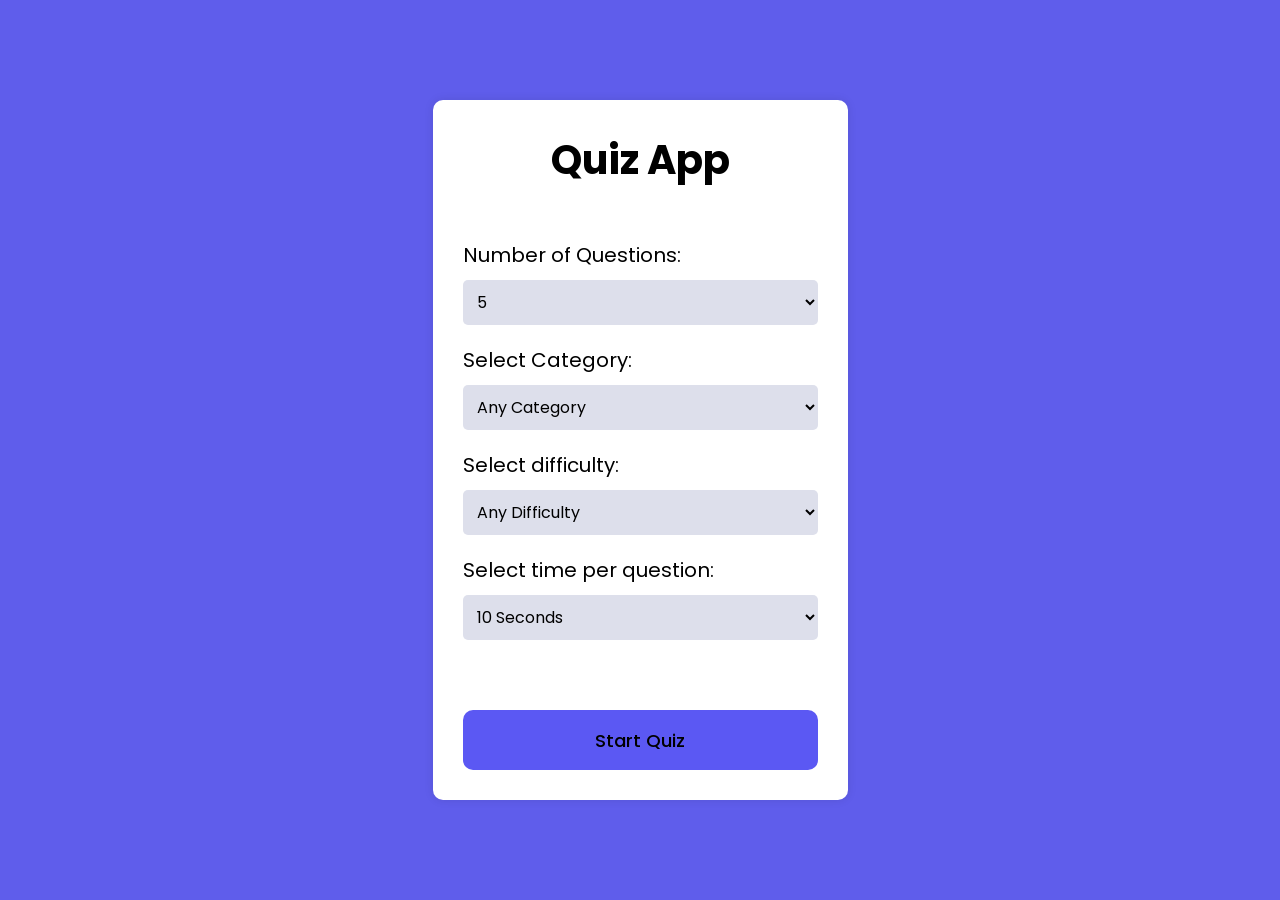
==== index.html @ a1f308a6 "Rename Quiz.html to index.html" ====
<!DOCTYPE html>
<html lang="en">
  <head>
    <meta charset="UTF-8" />
    <meta http-equiv="X-UA-Compatible" content="IE=edge" />
    <meta name="viewport" content="width=device-width, initial-scale=1.0" />
    <link
      rel="stylesheet"
      href="https://cdnjs.cloudflare.com/ajax/libs/font-awesome/6.2.1/css/all.min.css"
      integrity="sha512-MV7K8+y+gLIBoVD59lQIYicR65iaqukzvf/nwasF0nqhPay5w/9lJmVM2hMDcnK1OnMGCdVK+iQrJ7lzPJQd1w=="
      crossorigin="anonymous"
      referrerpolicy="no-referrer"
    />
    <link rel="stylesheet" href="Quiz.css" />
    <title>Quiz App</title>
  </head>
  <body>
    <div class="container">
      <div class="start-screen">
        <h1 class="heading">Quiz App</h1>
        <div class="settings">
          <label for="num-questions">Number of Questions:</label>
          <select id="num-questions">
            <option value="5">5</option>
            <option value="10">10</option>
            <option value="15">15</option>
            <option value="20">20</option>
            <option value="20">30</option>
            <option value="20">40</option>
            <option value="20">50</option>
          </select>
          <label for="category">Select Category:</label>
          <select id="category">
            <option value="">any category</option>
            <option value="9">general knowledge</option>
            <option value="10">books</option>
            <option value="11">films</option>
            <option value="12">music</option>
            <option value="14">television</option>
            <option value="15">video games</option>
            <option value="16">board games</option>
            <option value="17">science and nature</option>
            <option value="18">computers</option>
            <option value="19">mathematics</option>
            <option value="20">mythology</option>
            <option value="21">sports</option>
            <option value="22">geography</option>
            <option value="23">history</option>
            <option value="24">politics</option>
            <option value="25">art</option>
            <option value="28">vehicles</option>
          </select>
          <label for="difficulty">Select difficulty:</label>
          <select id="difficulty">
            <option value="">any difficulty</option>
            <option value="easy">easy</option>
            <option value="medium">medium</option>
            <option value="hard">hard</option>
          </select>
          <label for="time">Select time per question:</label>
          <select id="time">
            <option value="10">10 seconds</option>
            <option value="15">15 seconds</option>
            <option value="20">20 seconds</option>
            <option value="25">25 seconds</option>
            <option value="30">30 seconds</option>
            <option value="60">60 seconds</option>
          </select>
        </div>
        <button class="btn start">Start Quiz</button>
      </div>
      <div class="quiz hide">
        <div class="timer">
          <div class="progress">
            <div class="progress-bar"></div>
            <span class="progress-text"></span>
          </div>
        </div>
        <div class="question-wrapper">
          <div class="number">
            Question <span class="current">1</span>
            <span class="total">/10</span>
          </div>
          <div class="question">This is a question This is a question?</div>
        </div>
        <div class="answer-wrapper">
          <div class="answer selected">
            <span class="text">answer</span>
            <span class="checkbox">
              <i class="fas fa-check"></i>
            </span>
          </div>
        </div>
        <button class="btn submit" disabled>Submit</button>
        <button class="btn next">Next</button>
      </div>
      <div class="end-screen hide">
        <h1 class="heading">Quiz App</h1><br>
        <div class="image-container">
            <img src="quiz-over.png" class="quiz-over-image">
        </div>
        <div class="score">
          <span class="score-text">Your score:</span>
         

          <div>
            <span class="final-score">0</span>
            <span class="total-score">/10</span>
          </div>
        </div>
        <button class="btn restart">Restart Quiz</button>
      </div>
    </div>

    <script src="JavaScript/Quiz.js"></script>
  </body>
</html>
---- Quiz.css ----
@import url(https://fonts.googleapis.com/css?family=Poppins:100,100italic,200,200italic,300,300italic,regular,italic,500,500italic,600,600italic,700,700italic,800,800italic,900,900italic);

* {
  margin: 0;
  padding: 0;
  box-sizing: border-box;
  font-family: "Poppins", sans-serif;
}
body {
  min-height: 100vh;
  padding: 15px;
  display: flex;
  align-items: center;
  justify-content: center;
  background: #5f5deb;
}
.container {
  position: relative;
  width:415px;
  background: #fff;
  padding: 30px;
  overflow: hidden;
  border-radius: 10px;
  box-shadow: 0 0 10px rgba(0, 0, 0, 0.1);
}

.heading {
  text-align: center;
  font-size: 40px;
  color: black;
  margin-bottom: 50px;
  box-sizing: border-box;
  
}
label {
  display: block;
  font-size: 20px;
  margin-bottom: 10px;
  color: black;
}
select {
  width: 100%;
  padding: 10px;
  border: none;
  text-transform: capitalize;
  border-radius: 5px;
  margin-bottom: 20px;
  background: #dddfeb;
  color: #000;
  font-size: 16px;
}
.start-screen .btn {
  margin-top: 50px;
}
.hide {
  display: none;
}
.timer {
  width: 100%;
  height: 100px;
  display: flex;
  align-items: center;
  justify-content: center;
  flex-direction: column;
  margin-bottom: 30px;
}
.timer .progress {
  position: relative;
  width: 100%;
  height: 40px;
  background: transparent;
  border-radius: 30px;
  overflow: hidden;
  margin-bottom: 10px;
  border: 3px solid #3f4868;
}
.timer .progress .progress-bar {
  width: 100%;
  height: 100%;
  border-radius: 30px;
  overflow: hidden;
  background: linear-gradient(to right, #ea517c, #b478f1);
  transition: 1s linear;
}
.timer .progress .progress-text {
  position: absolute;
  top: 50%;
  left: 50%;
  transform: translate(-50%, -50%);
  color: #fff;
  font-size: 16px;
  font-weight: 500;
}

.question-wrapper .number {
  color: #000;
  font-size: 25px;
  font-weight: 500;
  margin-bottom: 20px;
}
.question-wrapper .number .total {
  color: #000;
  font-size: 18px;
}
.question-wrapper .question {
  color:black;
  font-size: 20px;
  font-weight: 500;
  margin-bottom: 20px;
}

.answer-wrapper .answer {
  width: 100%;
  height: 60px;
  padding: 20px;
  border-radius: 10px;
  color: black;
  border: 3px solid #3f4868;
  display: flex;
  align-items: center;
  justify-content: space-between;
  margin-bottom: 20px;
  cursor: pointer;
  transition: 0.3s linear;
}
.answer .checkbox {
  width: 20px;
  height: 20px;
  border-radius: 50%;
  border: 3px solid #3f4868;
  display: flex;
  align-items: center;
  justify-content: center;
  transition: all 0.3s;
}
.answer .checkbox i {
  color: black;
  font-size: 10px;
  opacity: 0;
  transition: all 0.3s;
}
.answer:hover:not(.checked) .checkbox,
.answer.selected .checkbox {
  background-color: #897fc2;
  border-color: #7c54eb;
}
.answer.selected .checkbox i {
  opacity: 1;
}
.answer.correct {
    border-color: #0cef2a;
}
.answer.wrong {
  border-color: #fc3939;
}
.question-wrapper,
.answer-wrapper {
  margin-bottom: 50px;
}
.btn {
  width: 100%;
  height: 60px;
  background: #5b58f3;
  border: none;
  border-radius: 10px;
  color: #000;
  font-size: 18px;
  font-weight: 500;
  cursor: pointer;
  transition: 0.3s linear;
}
.btn:hover {
  background: #5f5deb;
}
.btn:disabled {
  background: #334a9e;
  cursor: not-allowed;
}
.btn.next {
  display: none;
}

.image-container{
    display: flex;
    justify-content: center;
    align-items: center;
    margin-bottom: 10px;
}

.quiz-over-img{
    width: 50px;
}

.end-screen .score {
  color: black;
  font-size: 25px;
  font-weight: 500;
  margin-bottom: 80px;
  text-align: center;
}
.score .score-text {
  color: black;
  font-size: 25px;
  font-weight: 500;
  margin-bottom: 120px;
}

@media (max-width: 468px) {
  .container {
    min-height: 100vh;
    max-width: 100%;
    border-radius: 0;
  }
}
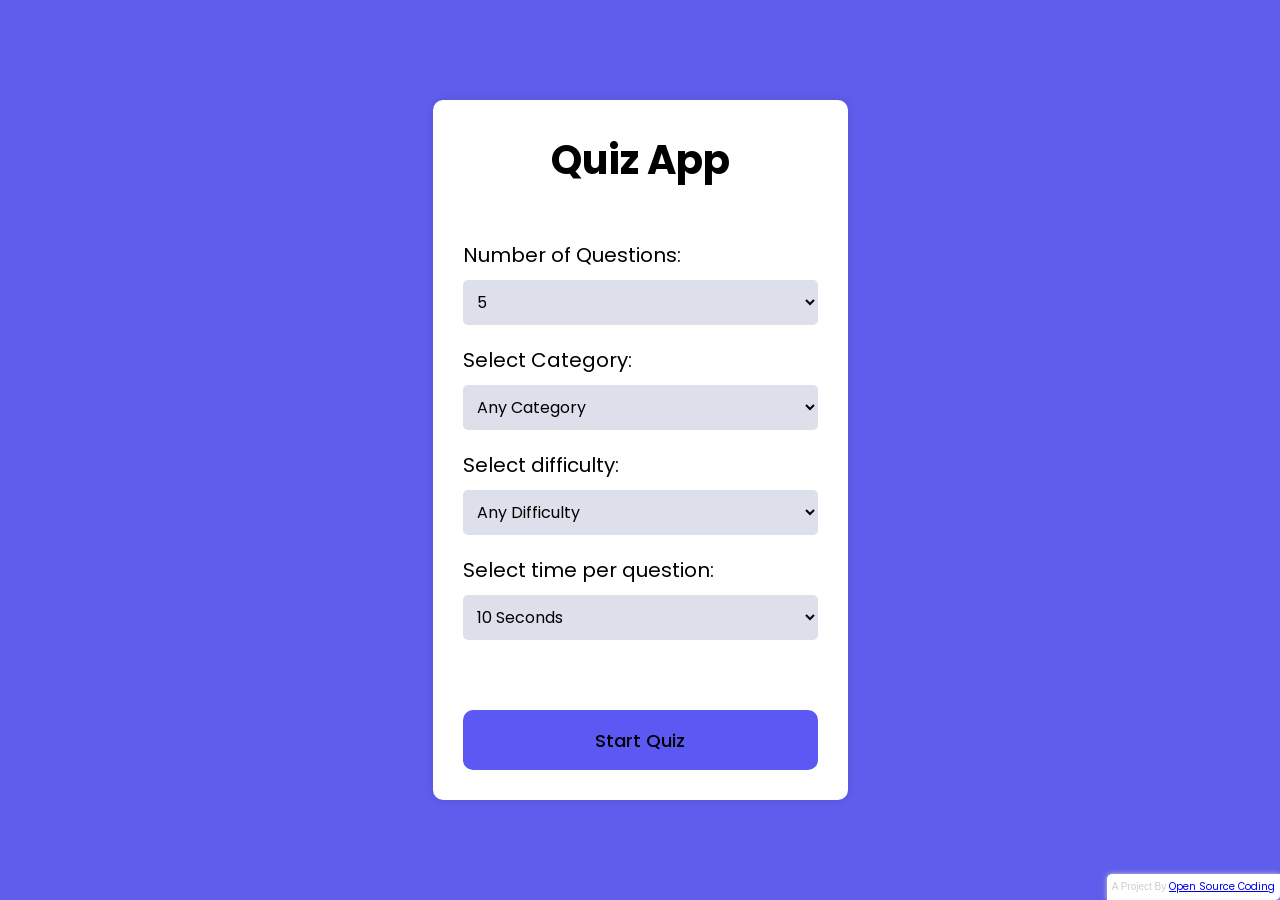
==== commit 17a51f34: "Update index.html" ====
--- a/index.html
+++ b/index.html
@@ -11,7 +11,7 @@
       crossorigin="anonymous"
       referrerpolicy="no-referrer"
     />
-    <link rel="stylesheet" href="Quiz.css" />
+    <link rel="stylesheet" href="style.css" />
     <title>Quiz App</title>
   </head>
   <body>
@@ -112,6 +112,6 @@
       </div>
     </div>
 
-    <script src="JavaScript/Quiz.js"></script>
+    <script src="script.js"></script>
   </body>
 </html>
--- a/style.css
+++ b/style.css
@@ -0,0 +1,214 @@
+@import url(https://fonts.googleapis.com/css?family=Poppins:100,100italic,200,200italic,300,300italic,regular,italic,500,500italic,600,600italic,700,700italic,800,800italic,900,900italic);
+
+* {
+  margin: 0;
+  padding: 0;
+  box-sizing: border-box;
+  font-family: "Poppins", sans-serif;
+}
+body {
+  min-height: 100vh;
+  padding: 15px;
+  display: flex;
+  align-items: center;
+  justify-content: center;
+  background: #5f5deb;
+}
+.container {
+  position: relative;
+  width:415px;
+  background: #fff;
+  padding: 30px;
+  overflow: hidden;
+  border-radius: 10px;
+  box-shadow: 0 0 10px rgba(0, 0, 0, 0.1);
+}
+
+.heading {
+  text-align: center;
+  font-size: 40px;
+  color: black;
+  margin-bottom: 50px;
+  box-sizing: border-box;
+  
+}
+label {
+  display: block;
+  font-size: 20px;
+  margin-bottom: 10px;
+  color: black;
+}
+select {
+  width: 100%;
+  padding: 10px;
+  border: none;
+  text-transform: capitalize;
+  border-radius: 5px;
+  margin-bottom: 20px;
+  background: #dddfeb;
+  color: #000;
+  font-size: 16px;
+}
+.start-screen .btn {
+  margin-top: 50px;
+}
+.hide {
+  display: none;
+}
+.timer {
+  width: 100%;
+  height: 100px;
+  display: flex;
+  align-items: center;
+  justify-content: center;
+  flex-direction: column;
+  margin-bottom: 30px;
+}
+.timer .progress {
+  position: relative;
+  width: 100%;
+  height: 40px;
+  background: transparent;
+  border-radius: 30px;
+  overflow: hidden;
+  margin-bottom: 10px;
+  border: 3px solid #3f4868;
+}
+.timer .progress .progress-bar {
+  width: 100%;
+  height: 100%;
+  border-radius: 30px;
+  overflow: hidden;
+  background: linear-gradient(to right, #ea517c, #b478f1);
+  transition: 1s linear;
+}
+.timer .progress .progress-text {
+  position: absolute;
+  top: 50%;
+  left: 50%;
+  transform: translate(-50%, -50%);
+  color: #fff;
+  font-size: 16px;
+  font-weight: 500;
+}
+
+.question-wrapper .number {
+  color: #000;
+  font-size: 25px;
+  font-weight: 500;
+  margin-bottom: 20px;
+}
+.question-wrapper .number .total {
+  color: #000;
+  font-size: 18px;
+}
+.question-wrapper .question {
+  color:black;
+  font-size: 20px;
+  font-weight: 500;
+  margin-bottom: 20px;
+}
+
+.answer-wrapper .answer {
+  width: 100%;
+  height: 60px;
+  padding: 20px;
+  border-radius: 10px;
+  color: black;
+  border: 3px solid #3f4868;
+  display: flex;
+  align-items: center;
+  justify-content: space-between;
+  margin-bottom: 20px;
+  cursor: pointer;
+  transition: 0.3s linear;
+}
+.answer .checkbox {
+  width: 20px;
+  height: 20px;
+  border-radius: 50%;
+  border: 3px solid #3f4868;
+  display: flex;
+  align-items: center;
+  justify-content: center;
+  transition: all 0.3s;
+}
+.answer .checkbox i {
+  color: black;
+  font-size: 10px;
+  opacity: 0;
+  transition: all 0.3s;
+}
+.answer:hover:not(.checked) .checkbox,
+.answer.selected .checkbox {
+  background-color: #897fc2;
+  border-color: #7c54eb;
+}
+.answer.selected .checkbox i {
+  opacity: 1;
+}
+.answer.correct {
+    border-color: #0cef2a;
+}
+.answer.wrong {
+  border-color: #fc3939;
+}
+.question-wrapper,
+.answer-wrapper {
+  margin-bottom: 50px;
+}
+.btn {
+  width: 100%;
+  height: 60px;
+  background: #5b58f3;
+  border: none;
+  border-radius: 10px;
+  color: #000;
+  font-size: 18px;
+  font-weight: 500;
+  cursor: pointer;
+  transition: 0.3s linear;
+}
+.btn:hover {
+  background: #5f5deb;
+}
+.btn:disabled {
+  background: #334a9e;
+  cursor: not-allowed;
+}
+.btn.next {
+  display: none;
+}
+
+.image-container{
+    display: flex;
+    justify-content: center;
+    align-items: center;
+    margin-bottom: 10px;
+}
+
+.quiz-over-img{
+    width: 50px;
+}
+
+.end-screen .score {
+  color: black;
+  font-size: 25px;
+  font-weight: 500;
+  margin-bottom: 80px;
+  text-align: center;
+}
+.score .score-text {
+  color: black;
+  font-size: 25px;
+  font-weight: 500;
+  margin-bottom: 120px;
+}
+
+@media (max-width: 468px) {
+  .container {
+    min-height: 100vh;
+    max-width: 100%;
+    border-radius: 0;
+  }
+}
